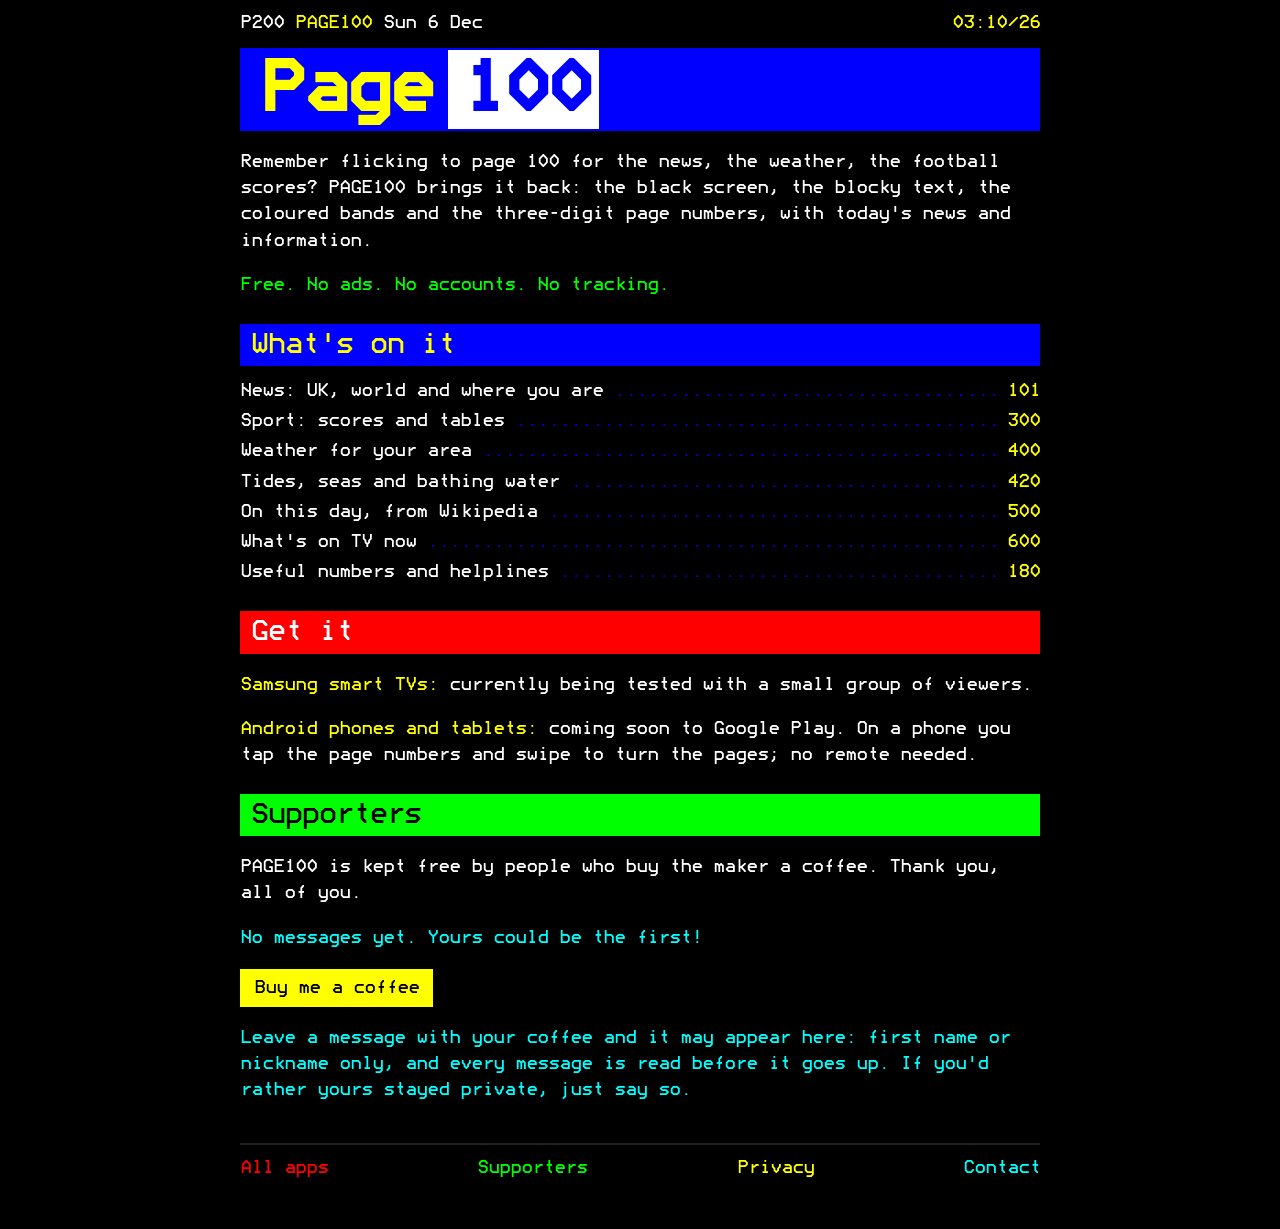
==== page100/index.html @ 246b7884 "Add files via upload" ====
<!doctype html>
<html lang="en-GB">
<head>
<meta charset="utf-8">
<meta name="viewport" content="width=device-width, initial-scale=1">
<title>PAGE100</title>
<meta name="description" content="PAGE100: a free, ad-free Teletext-style service for smart TVs and Android. News, weather, sport, tides, TV listings and useful numbers in blocky text.">
<link rel="icon" href="../icon.png">
<link rel="stylesheet" href="../style.css">
</head>
<body>

<div class="header"><span class="num">P200</span><span class="svc">PAGE100</span><span class="date"></span><span class="clock"></span></div>

<a class="logo" href="./" aria-label="PAGE100"><span class="word">Page</span><span class="box">100</span></a>

<p>Remember flicking to page 100 for the news, the weather, the football scores? PAGE100 brings it back:
the black screen, the blocky text, the coloured bands and the three-digit page numbers, with today's news
and information.</p>
<p class="green">Free. No ads. No accounts. No tracking.</p>

<h2 class="band blue">What's on it</h2>

<ul class="index">
    <li><span class="name">News: UK, world and where you are</span><span class="dots"></span><span class="page">101</span></li>
    <li><span class="name">Sport: scores and tables</span><span class="dots"></span><span class="page">300</span></li>
    <li><span class="name">Weather for your area</span><span class="dots"></span><span class="page">400</span></li>
    <li><span class="name">Tides, seas and bathing water</span><span class="dots"></span><span class="page">420</span></li>
    <li><span class="name">On this day, from Wikipedia</span><span class="dots"></span><span class="page">500</span></li>
    <li><span class="name">What's on TV now</span><span class="dots"></span><span class="page">600</span></li>
    <li><span class="name">Useful numbers and helplines</span><span class="dots"></span><span class="page">180</span></li>
</ul>

<h2 class="band red">Get it</h2>

<p><span class="yellow">Samsung smart TVs:</span> currently being tested with a small group of viewers.</p>
<p><span class="yellow">Android phones and tablets:</span> coming soon to Google Play. On a phone you tap the page
numbers and swipe to turn the pages; no remote needed.</p>

<h2 class="band green" id="supporters">Supporters</h2>

<p>PAGE100 is kept free by people who buy the maker a coffee. Thank you, all of you.</p>
<ul class="supporters" id="supporter-list"><li class="cyan">Loading...</li></ul>
<p><a class="button" href="https://buymeacoffee.com/ryewindapps">Buy me a coffee</a></p>
<p class="cyan">Leave a message with your coffee and it may appear here: first name or nickname only, and
every message is read before it goes up. If you'd rather yours stayed private, just say so.</p>

<div class="fastext">
    <a class="r" href="../">All apps</a>
    <a class="g" href="#supporters">Supporters</a>
    <a class="y" href="privacy.html">Privacy</a>
    <a class="b" href="mailto:ryewind.apps@gmail.com">Contact</a>
</div>

<script src="../clock.js"></script>
<script>
// The supporters' messages, from supporters.json (the same list the app shows).
(function () {
    var list = document.getElementById('supporter-list');
    function add(cls, text, parent) {
        var span = document.createElement('span');
        span.className = cls;
        span.textContent = text;
        parent.appendChild(span);
        return span;
    }
    fetch('supporters.json', { cache: 'no-cache' }).then(function (r) { return r.json(); }).then(function (data) {
        var people = (data && data.supporters) || [];
        list.textContent = '';
        if (!people.length) {
            add('cyan', 'No messages yet. Yours could be the first!', list.appendChild(document.createElement('li')));
            return;
        }
        people.forEach(function (p) {
            var li = list.appendChild(document.createElement('li'));
            add('who', p.name, li);
            if (p.date) add('when', '  ' + p.date, li);
            li.appendChild(document.createElement('br'));
            if (p.message) add('msg', p.message, li);
        });
    }).catch(function () {
        list.textContent = '';
        add('red', 'The supporters list could not be loaded.', list.appendChild(document.createElement('li')));
    });
}());
</script>
</body>
</html>
---- style.css ----
/* The website, dressed as a Teletext page: black screen, the eight Teletext colours, Bedstead
   for headings and bands. Long reading text (the privacy policy) uses a plain font. */
@font-face {
    font-family: 'Bedstead';
    src: url('fonts/bedstead.otf') format('opentype');
    font-display: swap;
}

:root {
    --black: #000; --red: #f00; --green: #0f0; --yellow: #ff0;
    --blue: #00f; --magenta: #f0f; --cyan: #0ff; --white: #fff;
    --tt: 'Bedstead', 'Courier New', monospace;
    --plain: system-ui, -apple-system, 'Segoe UI', Roboto, sans-serif;
}

* { box-sizing: border-box; }

html { background: var(--black); }

body {
    margin: 0 auto;
    max-width: 52rem;
    padding: 0 16px 48px;
    color: var(--white);
    background: var(--black);
    font-family: var(--tt);
    font-size: 18px;
    line-height: 1.45;
}

a { color: var(--cyan); }
a:hover, a:focus { color: var(--yellow); }

/* Row 1: page number, service name, date and clock. */
.header {
    display: flex;
    gap: 1ch;
    padding: 10px 0 6px;
    white-space: nowrap;
    overflow: hidden;
}
.header .num { color: var(--white); }
.header .svc { color: var(--yellow); }
.header .clock { margin-left: auto; color: var(--yellow); }

/* The PAGE100-style logo: yellow on a blue band, the number in a white box. */
.logo {
    display: flex;
    align-items: stretch;
    background: var(--blue);
    border-top: 2px solid var(--blue);
    border-bottom: 2px solid var(--blue);
    margin: 6px 0 18px;
    font-family: var(--tt);
    font-size: clamp(36px, 10vw, 72px);
    line-height: 1.1;
    text-decoration: none;
}
.logo .word { color: var(--yellow); padding: 0 0.25em; font-weight: bold; }
.logo .box { background: var(--white); color: var(--blue); padding: 0 0.15em; font-weight: bold; }

/* A double-height title band. */
.band {
    margin: 26px 0 12px;
    padding: 4px 10px;
    font-family: var(--tt);
    font-size: 1.6em;
    font-weight: normal;
    line-height: 1.2;
}
.band.blue { background: var(--blue); color: var(--yellow); }
.band.red { background: var(--red); color: var(--white); }
.band.green { background: var(--green); color: var(--black); }
.band.magenta { background: var(--magenta); color: var(--white); }
.band.cyan { background: var(--cyan); color: var(--blue); }

.yellow { color: var(--yellow); }
.cyan { color: var(--cyan); }
.green { color: var(--green); }
.red { color: var(--red); }
.white { color: var(--white); }

/* An index list: name, dots, page number, as on P100. */
.index { list-style: none; padding: 0; margin: 0; }
.index li { display: flex; gap: 1ch; margin: 4px 0; }
.index a { text-decoration: none; color: var(--white); display: flex; gap: 1ch; width: 100%; }
.index .dots { flex: 1; overflow: hidden; color: var(--blue); }
.index .dots::before { content: '..............................................................................'; }
.index .page { color: var(--yellow); }
.index a:hover .name, .index a:focus .name { color: var(--yellow); }

.app {
    display: flex;
    gap: 18px;
    align-items: center;
    margin: 12px 0;
}
.app img { width: 96px; height: 96px; image-rendering: pixelated; flex: none; }

.plain { font-family: var(--plain); font-size: 17px; line-height: 1.6; }
.plain h2 { font-family: var(--tt); font-weight: normal; color: var(--yellow); font-size: 1.25em; margin: 28px 0 8px; }
.plain table { border-collapse: collapse; width: 100%; margin: 8px 0 16px; font-size: 15px; }
.plain th, .plain td { text-align: left; vertical-align: top; padding: 6px 8px; border-bottom: 1px solid #333; }
.plain th { color: var(--cyan); font-weight: 600; }
.table-wrap { overflow-x: auto; }

.button {
    display: inline-block;
    padding: 6px 14px;
    background: var(--yellow);
    color: var(--black);
    text-decoration: none;
    font-family: var(--tt);
}
.button:hover, .button:focus { background: var(--white); color: var(--black); }

/* Supporters' messages: name in yellow, message in white, like a letters page. */
.supporters { list-style: none; padding: 0; margin: 0; }
.supporters li { margin: 0 0 16px; }
.supporters .who { color: var(--yellow); }
.supporters .msg { color: var(--white); }
.supporters .when { color: var(--cyan); }

/* The Fastext row at the foot. */
.fastext {
    display: flex;
    justify-content: space-between;
    flex-wrap: wrap;
    gap: 8px 16px;
    margin-top: 40px;
    padding-top: 10px;
    border-top: 2px solid #222;
}
.fastext a { text-decoration: none; }
.fastext .r { color: var(--red); }
.fastext .g { color: var(--green); }
.fastext .y { color: var(--yellow); }
.fastext .b { color: var(--cyan); }

@media (max-width: 480px) {
    body { font-size: 16px; }
    .header .date { display: none; }
    .app { align-items: flex-start; }
    .app img { width: 64px; height: 64px; }
}
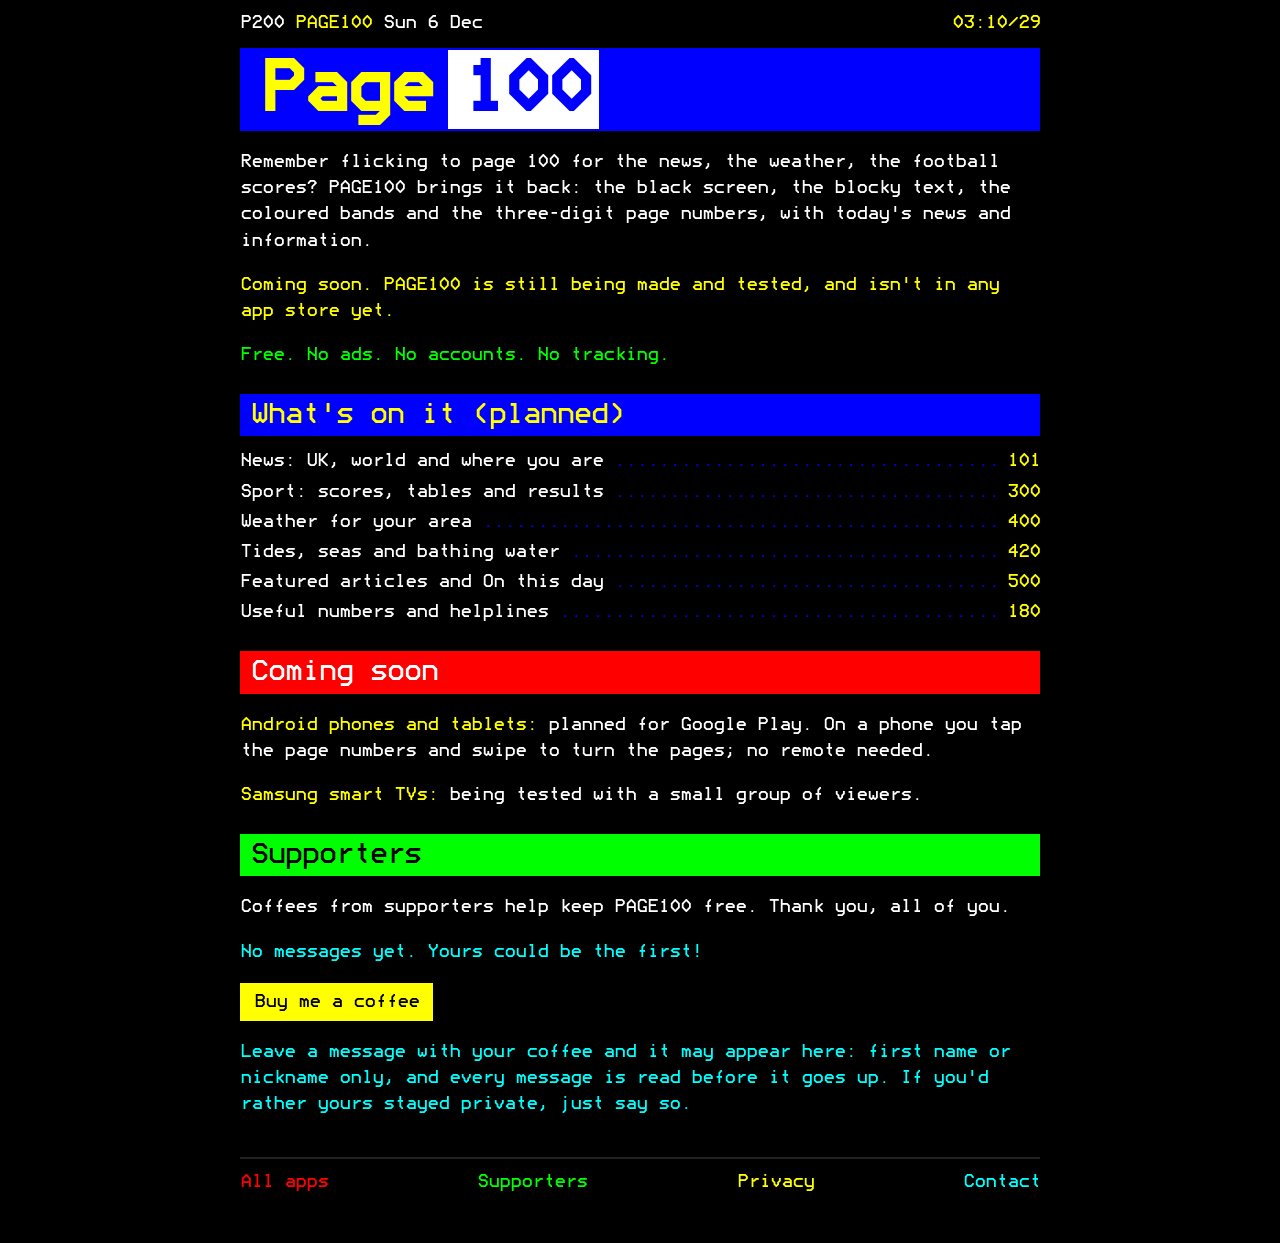
==== commit e0c04d3d: "Update index.html Change to coming soon" ====
--- a/page100/index.html
+++ b/page100/index.html
@@ -4,7 +4,7 @@
 <meta charset="utf-8">
 <meta name="viewport" content="width=device-width, initial-scale=1">
 <title>PAGE100</title>
-<meta name="description" content="PAGE100: a free, ad-free Teletext-style service for smart TVs and Android. News, weather, sport, tides, TV listings and useful numbers in blocky text.">
+<meta name="description" content="PAGE100, coming soon: a free, ad-free Teletext-style app for Android and smart TVs. News, weather, sport, tides and useful numbers in blocky text.">
 <link rel="icon" href="../icon.png">
 <link rel="stylesheet" href="../style.css">
 </head>
@@ -17,29 +17,29 @@
 <p>Remember flicking to page 100 for the news, the weather, the football scores? PAGE100 brings it back:
 the black screen, the blocky text, the coloured bands and the three-digit page numbers, with today's news
 and information.</p>
+<p class="yellow">Coming soon. PAGE100 is still being made and tested, and isn't in any app store yet.</p>
 <p class="green">Free. No ads. No accounts. No tracking.</p>
 
-<h2 class="band blue">What's on it</h2>
+<h2 class="band blue">What's on it (planned)</h2>
 
 <ul class="index">
     <li><span class="name">News: UK, world and where you are</span><span class="dots"></span><span class="page">101</span></li>
-    <li><span class="name">Sport: scores and tables</span><span class="dots"></span><span class="page">300</span></li>
+    <li><span class="name">Sport: scores, tables and results</span><span class="dots"></span><span class="page">300</span></li>
     <li><span class="name">Weather for your area</span><span class="dots"></span><span class="page">400</span></li>
     <li><span class="name">Tides, seas and bathing water</span><span class="dots"></span><span class="page">420</span></li>
-    <li><span class="name">On this day, from Wikipedia</span><span class="dots"></span><span class="page">500</span></li>
-    <li><span class="name">What's on TV now</span><span class="dots"></span><span class="page">600</span></li>
+    <li><span class="name">Featured articles and On this day</span><span class="dots"></span><span class="page">500</span></li>
     <li><span class="name">Useful numbers and helplines</span><span class="dots"></span><span class="page">180</span></li>
 </ul>
 
-<h2 class="band red">Get it</h2>
+<h2 class="band red">Coming soon</h2>
 
-<p><span class="yellow">Samsung smart TVs:</span> currently being tested with a small group of viewers.</p>
-<p><span class="yellow">Android phones and tablets:</span> coming soon to Google Play. On a phone you tap the page
+<p><span class="yellow">Android phones and tablets:</span> planned for Google Play. On a phone you tap the page
 numbers and swipe to turn the pages; no remote needed.</p>
+<p><span class="yellow">Samsung smart TVs:</span> being tested with a small group of viewers.</p>
 
 <h2 class="band green" id="supporters">Supporters</h2>
 
-<p>PAGE100 is kept free by people who buy the maker a coffee. Thank you, all of you.</p>
+<p>Coffees from supporters help keep PAGE100 free. Thank you, all of you.</p>
 <ul class="supporters" id="supporter-list"><li class="cyan">Loading...</li></ul>
 <p><a class="button" href="https://buymeacoffee.com/ryewindapps">Buy me a coffee</a></p>
 <p class="cyan">Leave a message with your coffee and it may appear here: first name or nickname only, and
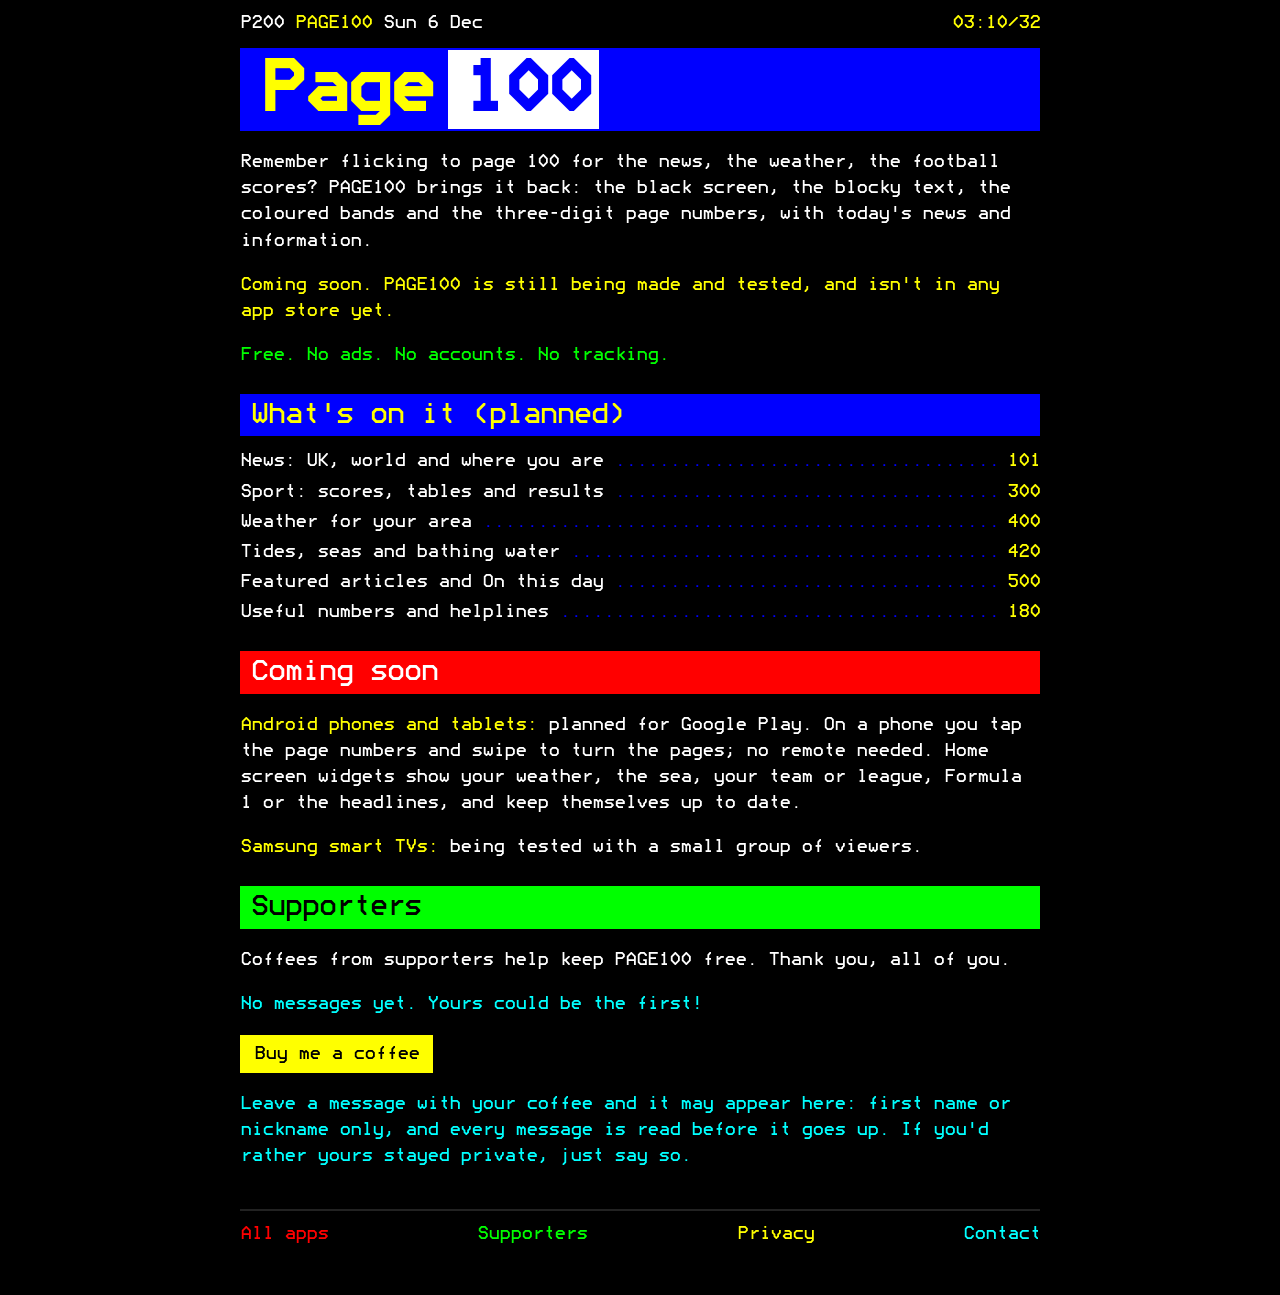
==== commit d744f16f: "PAGE100: retro text TV wording, home screen widgets, privacy policy covers widget background refresh" ====
--- a/page100/index.html
+++ b/page100/index.html
@@ -4,7 +4,7 @@
 <meta charset="utf-8">
 <meta name="viewport" content="width=device-width, initial-scale=1">
 <title>PAGE100</title>
-<meta name="description" content="PAGE100, coming soon: a free, ad-free Teletext-style app for Android and smart TVs. News, weather, sport, tides and useful numbers in blocky text.">
+<meta name="description" content="PAGE100, coming soon: a free, ad-free retro text TV app for Android and smart TVs. News, weather, sport, tides and useful numbers in blocky text.">
 <link rel="icon" href="../icon.png">
 <link rel="stylesheet" href="../style.css">
 </head>
@@ -34,7 +34,8 @@
 <h2 class="band red">Coming soon</h2>
 
 <p><span class="yellow">Android phones and tablets:</span> planned for Google Play. On a phone you tap the page
-numbers and swipe to turn the pages; no remote needed.</p>
+numbers and swipe to turn the pages; no remote needed. Home screen widgets show your weather, the sea,
+your team or league, Formula 1 or the headlines, and keep themselves up to date.</p>
 <p><span class="yellow">Samsung smart TVs:</span> being tested with a small group of viewers.</p>
 
 <h2 class="band green" id="supporters">Supporters</h2>
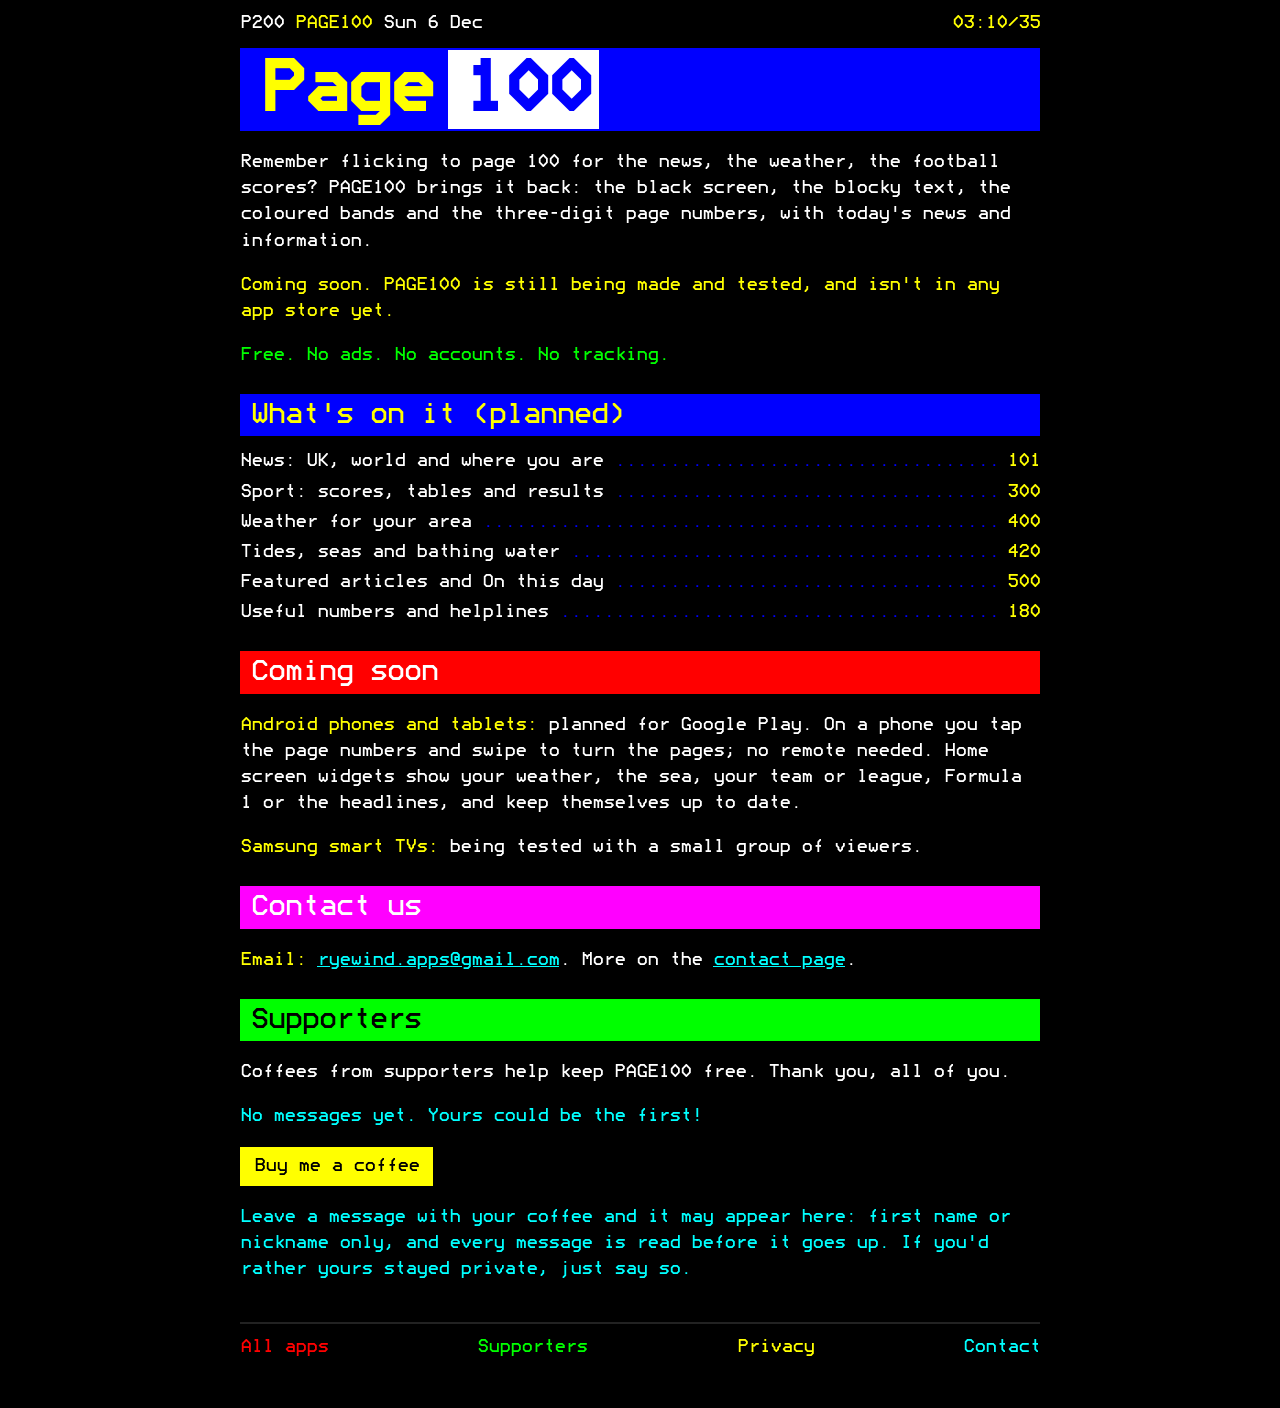
==== commit ac6f6c26: "PAGE100: Contact us page, contact section, tester joining page Co-Authored-By: Claude Opus 5.5 <nore" ====
--- a/page100/index.html
+++ b/page100/index.html
@@ -38,6 +38,11 @@
 your team or league, Formula 1 or the headlines, and keep themselves up to date.</p>
 <p><span class="yellow">Samsung smart TVs:</span> being tested with a small group of viewers.</p>
 
+<h2 class="band magenta" id="contact">Contact us</h2>
+
+<p><span class="yellow">Email:</span> <a href="mailto:ryewind.apps@gmail.com">ryewind.apps@gmail.com</a>.
+More on the <a href="contact.html">contact page</a>.</p>
+
 <h2 class="band green" id="supporters">Supporters</h2>
 
 <p>Coffees from supporters help keep PAGE100 free. Thank you, all of you.</p>
@@ -50,7 +55,7 @@
     <a class="r" href="../">All apps</a>
     <a class="g" href="#supporters">Supporters</a>
     <a class="y" href="privacy.html">Privacy</a>
-    <a class="b" href="mailto:ryewind.apps@gmail.com">Contact</a>
+    <a class="b" href="contact.html">Contact</a>
 </div>
 
 <script src="../clock.js"></script>
